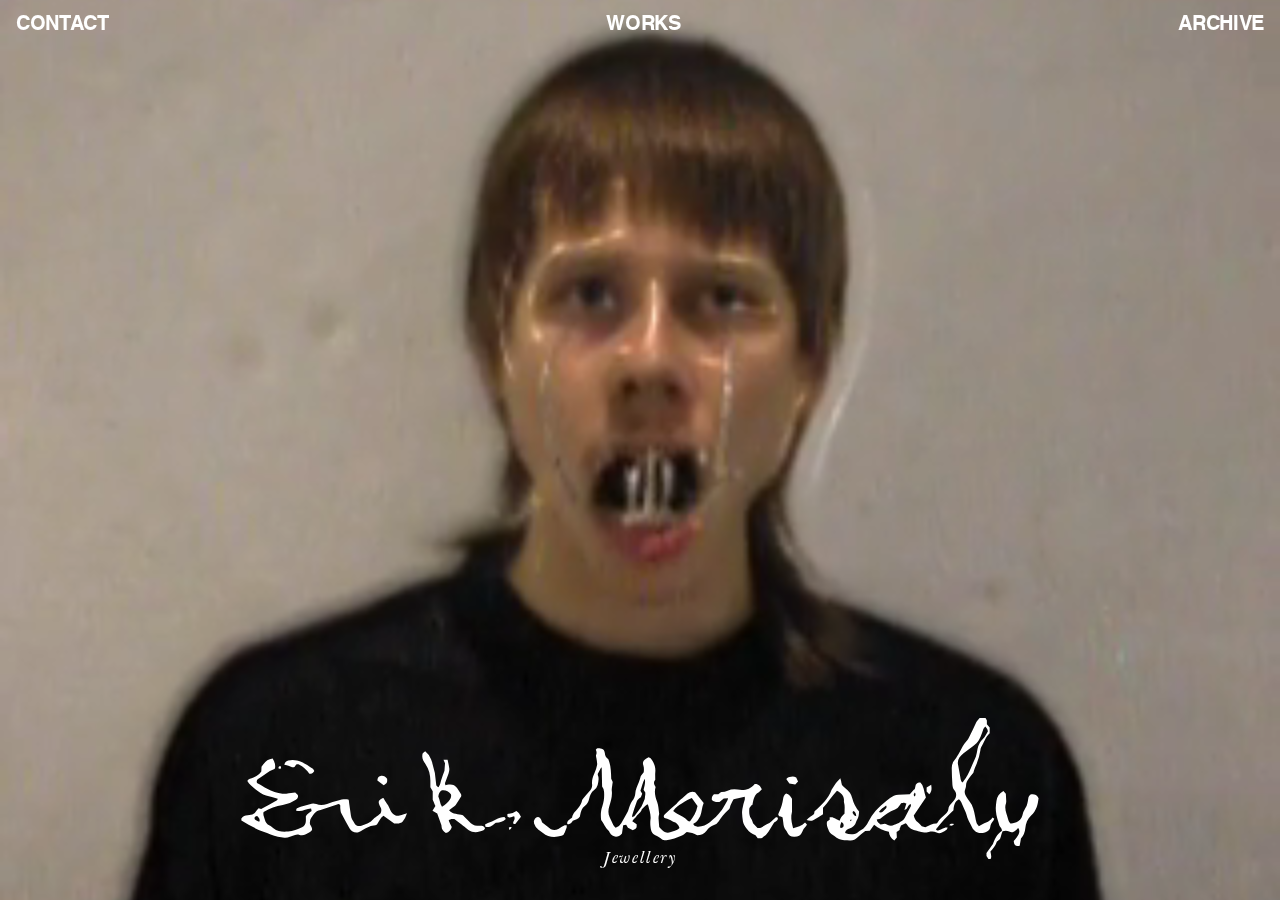
==== index.html @ d6085bef "commit" ====
<!DOCTYPE html>
<html lang="en">
<head>
    <meta charset="UTF-8">
    <meta name="viewport" content="width=device-width, initial-scale=1.0">
    <title>Erik Merisalu</title>
<!--     <script src="../js/landing-page.js" defer></script> -->
    <link rel="stylesheet" type="text/css" href="https://oliverudekyll.github.io/MilieuRakers/css/landingPage-style.css"/>    
</head>
<body>
    <div class="bg-video-container">
        <video autoplay muted loop playsinline id="bg-video">
            <source src="https://oliverudekyll.github.io/MilieuRakers/Images/ErikMerisalu-LandingPage-Video.MOV" type="video/mp4">
        </video>
    </div>

    <div class="nav-bar">
        <div>
            <a href="/Archive/Archive.html">Contact</a>
        </div>
        <div>
            <a href="/Archive/Archive.html">Works</a>
        </div>
        <div>
            <a href="/Archive/Archive.html">Archive</a>
        </div>
    </div>

    <div class="title-container" id="title-container">
        <div class="title-flex">
            <object class="title" data="../Images/ErikMerisalu-Website-LandingPage-Title.svg"></object>
            <p class="subtitle">
                Jewellery
            </p>
        </div>
    </div>


</body>
</html>
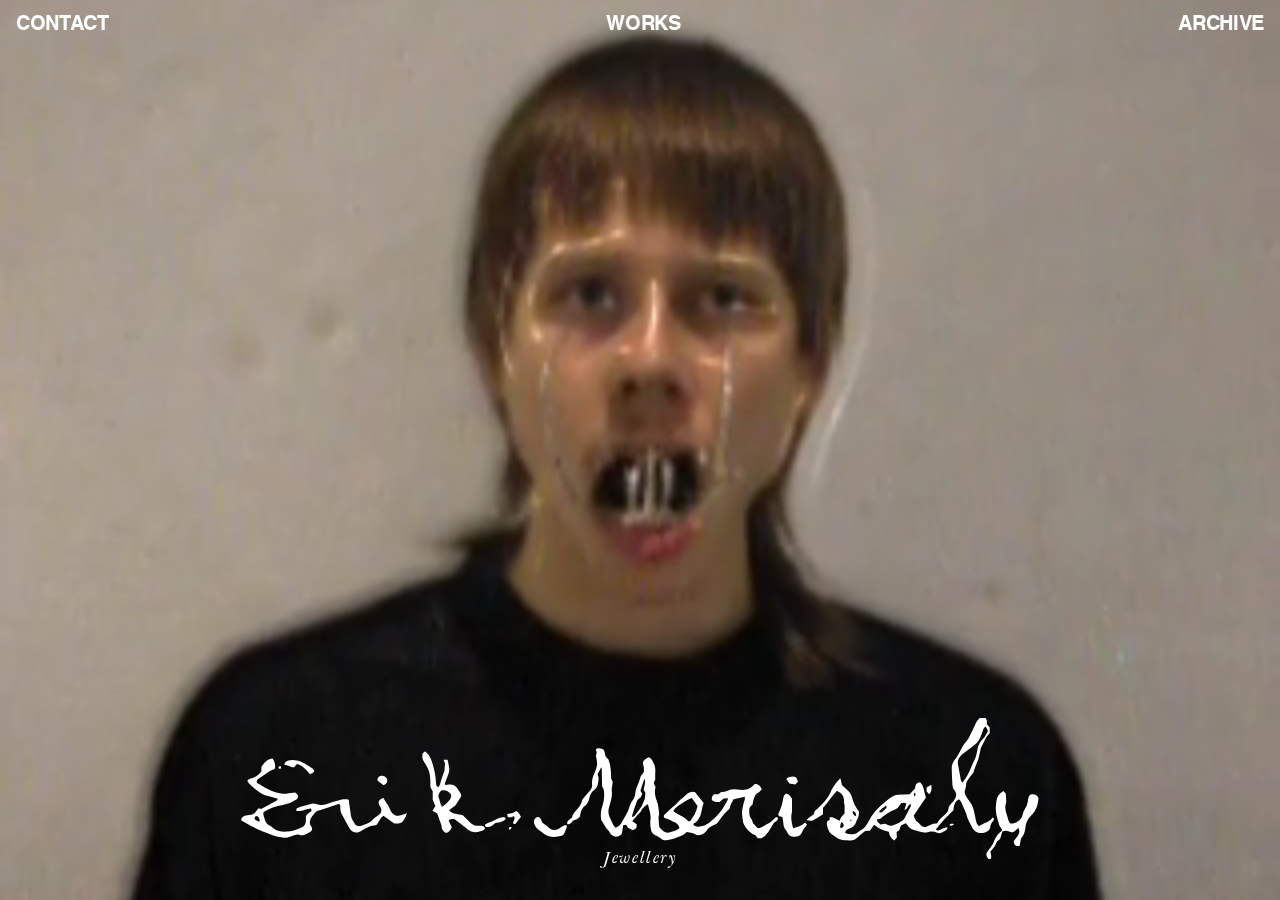
==== commit 4d873883: "svg" ====
--- a/index.html
+++ b/index.html
@@ -28,7 +28,7 @@
 
     <div class="title-container" id="title-container">
         <div class="title-flex">
-            <object class="title" data="../Images/ErikMerisalu-Website-LandingPage-Title.svg"></object>
+            <object class="title" data="https://oliverudekyll.github.io/MilieuRakers/Images/ErikMerisalu-Website-LandingPage-Title.svg"></object>
             <p class="subtitle">
                 Jewellery
             </p>
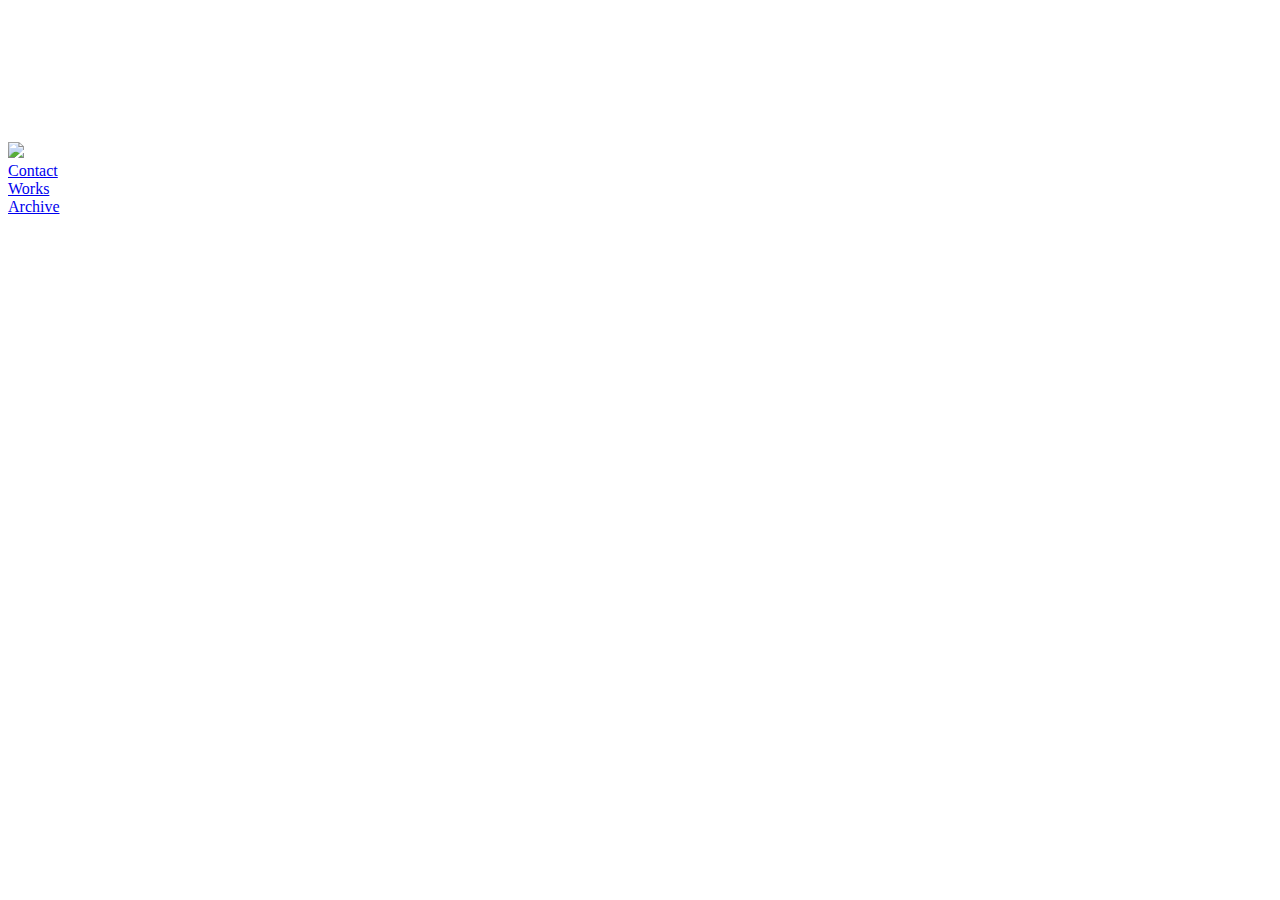
==== commit 3ca660d2: "test" ====
--- a/index.html
+++ b/index.html
@@ -4,34 +4,36 @@
     <meta charset="UTF-8">
     <meta name="viewport" content="width=device-width, initial-scale=1.0">
     <title>Erik Merisalu</title>
-<!--     <script src="../js/landing-page.js" defer></script> -->
-    <link rel="stylesheet" type="text/css" href="https://oliverudekyll.github.io/MilieuRakers/css/landingPage-style.css"/>    
+<!--     <script src="https://oliverudekyll.github.io/milieurakers/js/landing-page.js" defer></script> -->
+    <link rel="stylesheet" type="text/css" href="https://oliverudekyll.github.io/milieurakers/css/landingPage-style.css"/>    
 </head>
 <body>
     <div class="bg-video-container">
+        <img class="interlace" src="https://oliverudekyll.github.io/milieurakers/Images/ErikMerisalu-Website-LandingPage-Interlace.png">
+        <!-- <div class="grey"></div> -->
         <video autoplay muted loop playsinline id="bg-video">
-            <source src="https://oliverudekyll.github.io/MilieuRakers/Images/ErikMerisalu-LandingPage-Video.MOV" type="video/mp4">
+            <source src="https://oliverudekyll.github.io/milieurakers/Images/ErikMerisalu-LandingPage-Video.mov" type="video/mp4">
         </video>
     </div>
 
     <div class="nav-bar">
         <div>
-            <a href="/Archive/Archive.html">Contact</a>
+            <a href="mailto:erik.merisalu@me.com">Contact</a>
         </div>
         <div>
-            <a href="/Archive/Archive.html">Works</a>
+            <a href="https://oliverudekyll.github.io/milieurakers/Works/Works.html">Works</a>
         </div>
         <div>
-            <a href="/Archive/Archive.html">Archive</a>
+            <a href="https://oliverudekyll.github.io/milieurakers/Archive/Archive.html">Archive</a>
         </div>
     </div>
 
     <div class="title-container" id="title-container">
         <div class="title-flex">
-            <object class="title" data="https://oliverudekyll.github.io/MilieuRakers/Images/ErikMerisalu-Website-LandingPage-Title.svg"></object>
-            <p class="subtitle">
+            <object class="title" data="https://oliverudekyll.github.io/milieurakers/Images/ErikMerisalu-Website-LandingPage-Title.svg"></object>
+<!--             <p class="subtitle">
                 Jewellery
-            </p>
+            </p> -->
         </div>
     </div>
 
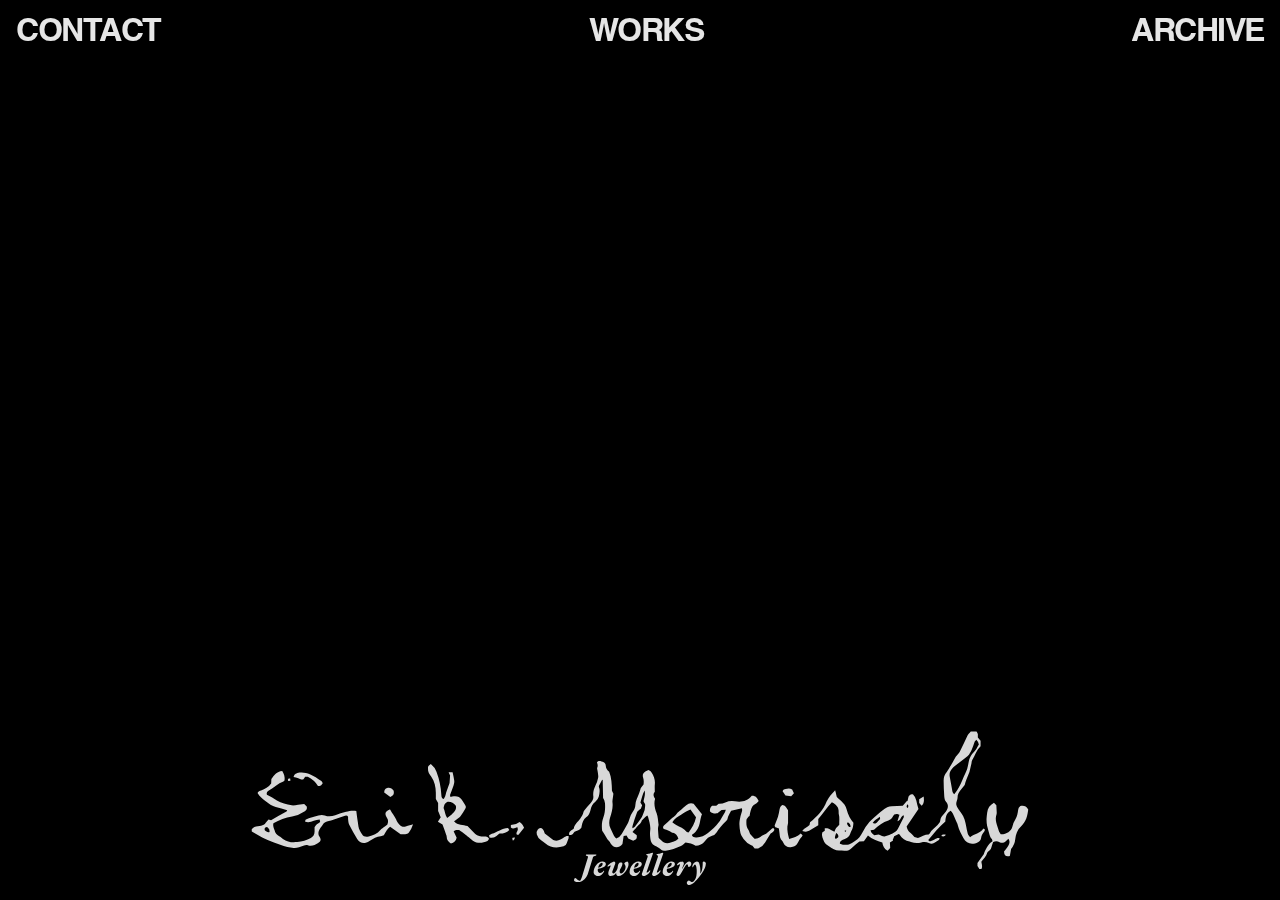
==== commit f2dcdd2d: "test 2" ====
--- a/index.html
+++ b/index.html
@@ -4,15 +4,15 @@
     <meta charset="UTF-8">
     <meta name="viewport" content="width=device-width, initial-scale=1.0">
     <title>Erik Merisalu</title>
-<!--     <script src="https://oliverudekyll.github.io/milieurakers/js/landing-page.js" defer></script> -->
-    <link rel="stylesheet" type="text/css" href="https://oliverudekyll.github.io/milieurakers/css/landingPage-style.css"/>    
+<!--     <script src="https://oliverudekyll.github.io/MilieuRakers/js/landing-page.js" defer></script> -->
+    <link rel="stylesheet" type="text/css" href="https://oliverudekyll.github.io/MilieuRakers/css/landingPage-style.css"/>    
 </head>
 <body>
     <div class="bg-video-container">
-        <img class="interlace" src="https://oliverudekyll.github.io/milieurakers/Images/ErikMerisalu-Website-LandingPage-Interlace.png">
+        <img class="interlace" src="https://oliverudekyll.github.io/MilieuRakers/Images/ErikMerisalu-Website-LandingPage-Interlace.png">
         <!-- <div class="grey"></div> -->
         <video autoplay muted loop playsinline id="bg-video">
-            <source src="https://oliverudekyll.github.io/milieurakers/Images/ErikMerisalu-LandingPage-Video.mov" type="video/mp4">
+            <source src="https://oliverudekyll.github.io/MilieuRakers/Images/ErikMerisalu-LandingPage-Video.mov" type="video/mp4">
         </video>
     </div>
 
@@ -21,16 +21,16 @@
             <a href="mailto:erik.merisalu@me.com">Contact</a>
         </div>
         <div>
-            <a href="https://oliverudekyll.github.io/milieurakers/Works/Works.html">Works</a>
+            <a href="https://oliverudekyll.github.io/MilieuRakers/Works/Works.html">Works</a>
         </div>
         <div>
-            <a href="https://oliverudekyll.github.io/milieurakers/Archive/Archive.html">Archive</a>
+            <a href="https://oliverudekyll.github.io/MilieuRakers/Archive/Archive.html">Archive</a>
         </div>
     </div>
 
     <div class="title-container" id="title-container">
         <div class="title-flex">
-            <object class="title" data="https://oliverudekyll.github.io/milieurakers/Images/ErikMerisalu-Website-LandingPage-Title.svg"></object>
+            <object class="title" data="https://oliverudekyll.github.io/MilieuRakers/Images/ErikMerisalu-Website-LandingPage-Title.svg"></object>
 <!--             <p class="subtitle">
                 Jewellery
             </p> -->
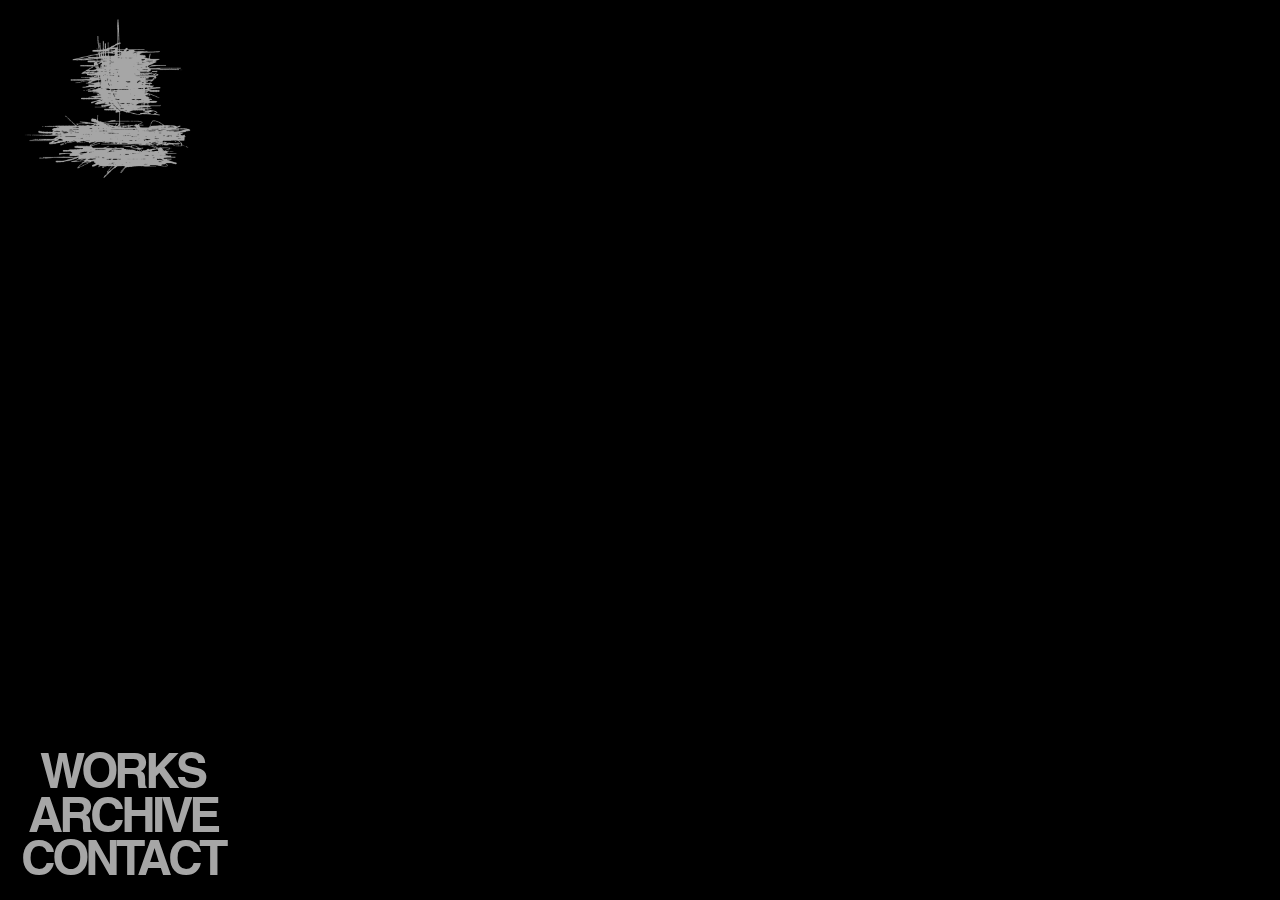
==== commit 3f68fe7b: "commti-new-site" ====
--- a/index.html
+++ b/index.html
@@ -4,39 +4,71 @@
     <meta charset="UTF-8">
     <meta name="viewport" content="width=device-width, initial-scale=1.0">
     <title>Erik Merisalu</title>
-<!--     <script src="https://oliverudekyll.github.io/MilieuRakers/js/landing-page.js" defer></script> -->
-    <link rel="stylesheet" type="text/css" href="https://oliverudekyll.github.io/MilieuRakers/css/landingPage-style.css"/>    
+<!--     <script src="../js/landing-page.js" defer></script> -->
+    <link rel="stylesheet" type="text/css" href="../css/landingPage-style.css"/>  
+    <script src="../js/landing-page.js" defer></script>  
 </head>
 <body>
-    <div class="bg-video-container">
-        <img class="interlace" src="https://oliverudekyll.github.io/MilieuRakers/Images/ErikMerisalu-Website-LandingPage-Interlace.png">
-        <!-- <div class="grey"></div> -->
-        <video autoplay muted loop playsinline id="bg-video">
-            <source src="https://oliverudekyll.github.io/MilieuRakers/Images/ErikMerisalu-LandingPage-Video.mov" type="video/mp4">
-        </video>
+
+<!--     <div class="background">
+        <img src="../Images/ErikMerisalu-LandingPage-Background.jpg">
+    </div>
+ -->
+
+    <div id="intro">
+        <p>
+            Erik Merisalu 
+            <br>
+            <b>Jewellery</b>
+        </p>
     </div>
 
-    <div class="nav-bar">
-        <div>
-            <a href="mailto:erik.merisalu@me.com">Contact</a>
+    <div class="main-container">
+        
+        <div class="sidebar-container-clone">
+            <!-- CLONE -->
         </div>
-        <div>
-            <a href="https://oliverudekyll.github.io/MilieuRakers/Works/Works.html">Works</a>
-        </div>
-        <div>
-            <a href="https://oliverudekyll.github.io/MilieuRakers/Archive/Archive.html">Archive</a>
+
+
+        <div class="video-container">
+            <video autoplay muted loop playsinline id="video">
+                <source src="../Images/ErikMerisalu-LandingPage-Video.mov" type="video/mp4">
+            </video>
+
+            <div id="feed">
+                <div class="empty"></div>
+            </div>
         </div>
     </div>
 
-    <div class="title-container" id="title-container">
-        <div class="title-flex">
-            <object class="title" data="https://oliverudekyll.github.io/MilieuRakers/Images/ErikMerisalu-Website-LandingPage-Title.svg"></object>
-<!--             <p class="subtitle">
-                Jewellery
-            </p> -->
+    <div class="sidebar-container">
+        <div class="logo-wrapper">
+            <img id="logo" src="">
+        </div>
+        
+        <div class="nav-bar">
+            <div>
+                <a id="works">
+                    Works
+                    <img class="hover-image" id="worksOverlay" src="../Images/Hover-Images/1.png">
+                </a>
+            </div>
+            <div>
+                <a href="../Archive/Archive.html">
+                    Archive
+                    <img class="hover-image" src="../Images/Hover-Images/2.png">
+                </a>
+            </div>
+            <div>
+                <a id="contactButton">
+                    Contact
+                    <img class="hover-image" src="../Images/Hover-Images/1.png">
+                </a>
+            </div>
         </div>
     </div>
 
 
+
 </body>
 </html>--- a/css/landingPage-style.css
+++ b/css/landingPage-style.css
@@ -0,0 +1,349 @@
+@font-face {
+    font-family: "Helvetica Bold";
+    src: url(../Fonts/helvetica-bold.woff);
+}
+
+@font-face {
+    font-family: "Baskerville Italic";
+    src: url(../Fonts/Baskerville-Italic.woff);
+}
+
+body {
+    margin: 0;
+
+    background-color: hsl(0, 0%, 0%);
+}
+
+
+
+
+
+div#intro {
+    position: fixed;
+    min-width: 100dvw;
+    min-height: 100dvh;
+    overflow: hidden;
+
+    background-color: black;
+    opacity: 0;
+
+    z-index: 200;
+    transition: opacity 3s ease-in;
+    pointer-events: none;
+}
+
+div#intro p {
+    position: fixed;
+    margin: 0;
+    top: 50%;
+    left: 50%;
+    transform: translate(-50%, -50%);
+
+    font-family: "Helvetica Bold";
+    text-transform: uppercase;
+    font-size: 8rem;
+    line-height: 7rem;
+    letter-spacing: -.6rem;
+    text-align: center;
+    color: hsl(0, 0%, 50%);
+
+    white-space: nowrap;
+}
+
+div#intro p b {
+    text-transform: none;
+}
+
+
+
+
+
+div.background {
+    position: fixed;
+    min-width: 100dvw;
+    min-height: 100dvh;
+    overflow: hidden;
+
+    z-index: -10;
+}
+
+div.background img {
+    height: 100dvh;
+    width: auto;
+    object-fit: fill;
+
+    top: 50%;
+    left: 50%;
+    transform: translate(-50% -50%);
+
+    opacity: .05;
+}
+
+
+
+
+
+div.main-container {
+    position: fixed;
+    width: calc(100dvw - 2rem);
+    height: calc(100dvh - 2rem);
+    padding: 1rem;
+
+    display: flex;
+    justify-content: space-between;
+
+    overflow: auto;
+}
+
+
+/************ FEED *************/
+
+
+#feed {
+    position: absolute;
+    width: 100%;
+    height: calc(100dvh - 2rem);
+
+    display: none;
+    flex-flow: row wrap;
+    justify-content: center;
+    align-items: center;
+}
+
+#feed.active {
+    position: absolute;
+    width: calc(100% - 4rem);
+    height: calc(100dvh - 2rem);
+
+    display: flex;
+    flex-flow: row wrap;
+    justify-content: center;
+    align-items: center;
+    padding: 2rem;
+
+    overflow-x: visible;
+}
+
+div.empty {
+    width: 100%;
+    height: 20vh;
+}
+
+div.article {
+    position: relative;
+    width: auto;
+    display: flex;
+    
+}
+
+div.article img {
+    width: auto;
+    height: 100%;
+    max-height: 40vh;
+    max-width: 25dvw;
+    object-fit: contain;
+    margin: -2rem;
+
+    filter: grayscale(.6) brightness(.6);
+    transition: filter, transform;
+    transition-duration: .3s;
+    transition-timing-function: ease-in-out;
+
+    cursor: zoom-in;
+}
+
+div.article img:hover {
+    filter: grayscale(0) brightness(1) drop-shadow(0px 5px 30px black);
+    transform: scale(1.01);
+}
+
+div.article:hover {
+    z-index: 100;
+}
+
+.quick-view-overlay {
+    position: fixed;
+    top: 0;
+    left: 0;
+    width: 100%;
+    height: 100%;
+    background-color: hsla(0, 0%, 0%, .9);
+    display: flex;
+    justify-content: center;
+    align-items: center;
+    z-index: 999;
+
+    overflow: none;
+    cursor: zoom-out;
+  }
+  
+  .quick-view-image {
+    max-width: 90%;
+    max-height: 90%;
+  }
+
+
+/************ VIDEO *************/
+
+
+div.video-container {
+    position: relative;
+    width: calc(80dvw - 2rem);
+    height: calc(100dvh - 2rem);
+
+    display: flex;
+    justify-content: center;
+    align-items: center;
+}
+
+#video {
+    filter: grayscale(1) brightness(.25);
+    opacity: 1;
+}
+
+
+/************ SIDEBAR ***********/
+
+
+div.sidebar-container-clone {
+    width: calc(16dvw - 2rem);
+    min-width: 20vh;
+    height: calc(100dvh - 2rem);
+
+    display: flex;
+    flex-flow: column;
+    justify-content: space-between;
+    align-items: flex-start;
+}
+
+div.sidebar-container {
+    position: fixed;
+    width: min-content;
+    min-width: none;
+    height: calc(100dvh - 2rem);
+    top: 1rem;
+    left: 2rem;
+
+    display: flex;
+    flex-flow: column;
+    justify-content: space-between;
+    align-items: flex-start;
+}
+
+
+
+
+
+#logo {
+    height: 20vh;
+    filter: invert(.65);
+    transform: scale(1.3);
+}
+
+
+
+
+
+div.nav-bar {
+    position: relative;
+    display: flex;
+    width: 20vh;
+    flex-flow: column;
+    justify-content: center;
+    align-items: center;
+}
+
+div.nav-bar a {
+    font-family: "Helvetica Bold";
+    font-size: 3rem;
+    line-height: 2.7rem;
+    letter-spacing: -0.25rem;
+    text-transform: uppercase;
+    text-decoration: none;
+
+    color: hsl(0, 0%, 65%);
+    transition: -webkit-text-stroke, border-width, border-style, text-decoration;
+    transition-duration: .1s;
+    transition-timing-function: ease-in-out;
+
+    cursor: pointer;
+}
+
+.hover-image {
+    display: none;
+    position: absolute;
+    width: 70%;
+    height: 3rem;
+    left: 50%;
+    translate: -50%;
+    transform: scale(1.6) translateY(-2rem);
+
+    filter: invert(.65);
+}
+
+div.nav-bar a:hover img.hover-image {
+    display: block;
+}
+
+.hover-image.active {
+    display: block;
+}
+
+div.nav-bar a:hover {
+    text-decoration: line-through dotted; 
+    -webkit-text-decoration-line: line-through underline overline; 
+    height: 50px;
+    -webkit-text-stroke: 0px ;
+    color: hsl(0, 0%, 85%);
+}
+
+#worksOverlay.active {
+    display: block;
+}
+
+/* #works.active {
+    text-decoration: line-through underline overline dotted; 
+    -webkit-text-decoration-line: line-through underline overline; 
+    height: 50px;
+    -webkit-text-stroke: 0px;
+    border-width: 10px;
+    border-style: dotted;
+    border-radius: 100%;
+}
+
+#works.active:hover {
+    text-decoration: line-through underline overline dotted; 
+    height: 50px;
+    -webkit-text-stroke: 4px;
+    border-width: 10px;
+    border-style: dotted;
+    border-radius: 100%;
+} */
+
+div.quick-view-contact-container {
+    position: relative;
+    display: flex;
+    flex-flow: column;
+    justify-content: center;
+    align-items: center;
+    row-gap: .5rem;
+}
+
+a.quick-view-contact-buttons {
+    font-family: "Helvetica Bold";
+    font-size: 3rem;
+    line-height: 2.7rem;
+    letter-spacing: -0.25rem;
+    text-transform: uppercase;
+    text-decoration: none;
+
+    color: hsl(0, 0%, 65%);
+    cursor: pointer;
+}
+
+a.quick-view-contact-buttons:hover {
+    text-decoration: line-through dotted; 
+    -webkit-text-decoration-line: line-through underline overline; 
+    -webkit-text-stroke: 0px ;
+    color: hsl(0, 0%, 85%);
+}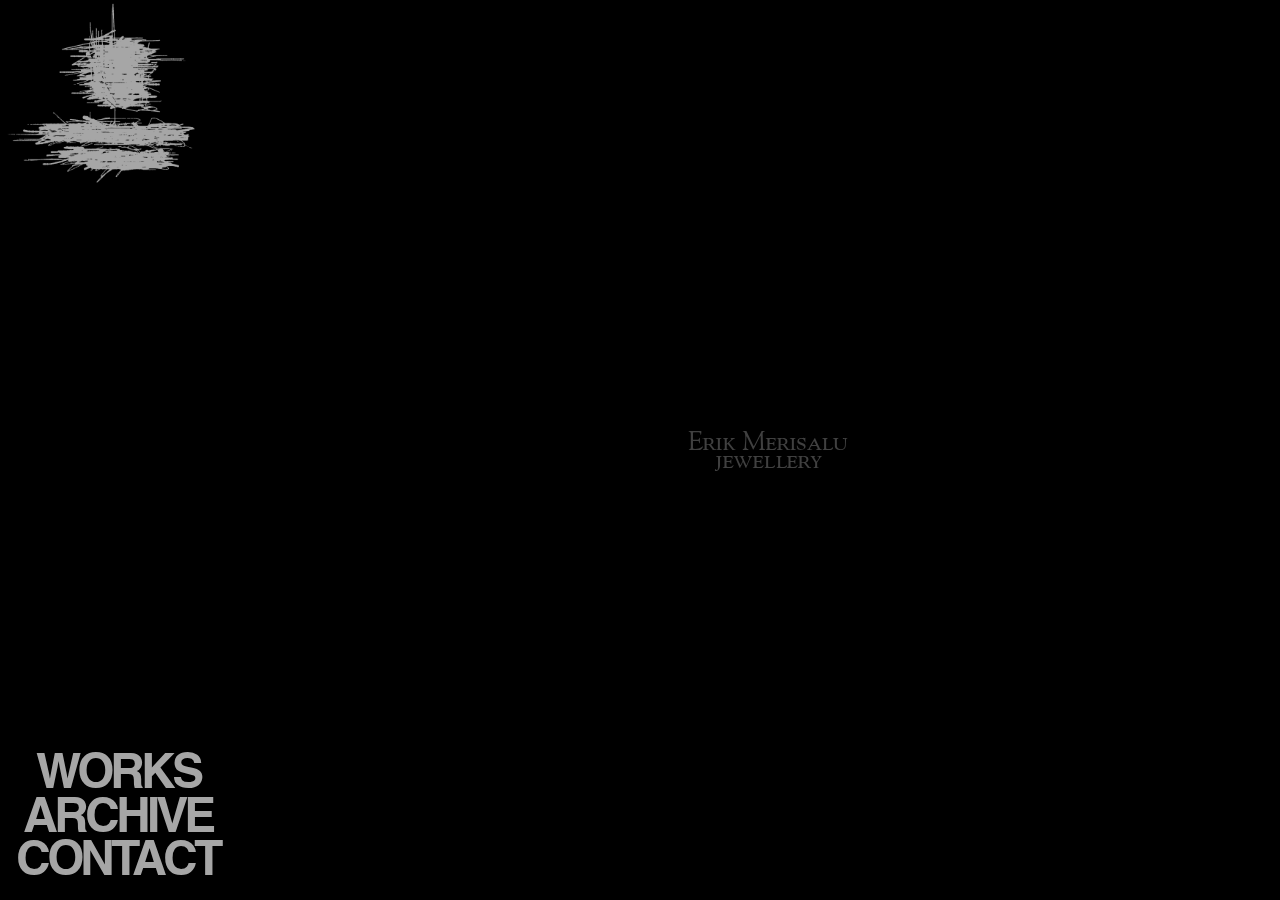
==== commit 3fc75312: "landingpage-mobile" ====
--- a/index.html
+++ b/index.html
@@ -4,25 +4,28 @@
     <meta charset="UTF-8">
     <meta name="viewport" content="width=device-width, initial-scale=1.0">
     <title>Erik Merisalu</title>
-<!--     <script src="../js/landing-page.js" defer></script> -->
-    <link rel="stylesheet" type="text/css" href="../css/landingPage-style.css"/>  
-    <script src="../js/landing-page.js" defer></script>  
+<!--     <script src="https://oliverudekyll.github.io/MilieuRakers/js/landing-page.js" defer></script> -->
+    <link rel="stylesheet" type="text/css" href="https://oliverudekyll.github.io/MilieuRakers/css/landingPage-style.css"/>  
+    <script src="https://oliverudekyll.github.io/MilieuRakers/js/landing-page.js" defer></script>  
 </head>
 <body>
 
 <!--     <div class="background">
-        <img src="../Images/ErikMerisalu-LandingPage-Background.jpg">
+        <img src="https://oliverudekyll.github.io/MilieuRakers/Images/ErikMerisalu-LandingPage-Background.jpg">
     </div>
  -->
 
-    <div id="intro">
+<!--     <div id="intro">
         <p>
             Erik Merisalu 
             <br>
             <b>Jewellery</b>
         </p>
-    </div>
-
+    </div> -->
+    <video autoplay muted loop playsinline id="video">
+        <source src="https://oliverudekyll.github.io/MilieuRakers/Images/ErikMerisalu-LandingPage-Video.mov" type="video/mp4">
+    </video>
+    
     <div class="main-container">
         
         <div class="sidebar-container-clone">
@@ -31,10 +34,12 @@
 
 
         <div class="video-container">
-            <video autoplay muted loop playsinline id="video">
-                <source src="../Images/ErikMerisalu-LandingPage-Video.mov" type="video/mp4">
-            </video>
 
+                <div class="title">
+                    Erik Merisalu
+                    <br>
+                    jewellery
+                </div>
             <div id="feed">
                 <div class="empty"></div>
             </div>
@@ -44,25 +49,26 @@
     <div class="sidebar-container">
         <div class="logo-wrapper">
             <img id="logo" src="">
+
         </div>
         
         <div class="nav-bar">
             <div>
                 <a id="works">
                     Works
-                    <img class="hover-image" id="worksOverlay" src="../Images/Hover-Images/1.png">
+                    <img class="hover-image" id="worksOverlay" src="https://oliverudekyll.github.io/MilieuRakers/Images/Hover-Images/1.png">
                 </a>
             </div>
             <div>
-                <a href="../Archive/Archive.html">
+                <a href="https://oliverudekyll.github.io/MilieuRakers/Archive/Archive.html">
                     Archive
-                    <img class="hover-image" src="../Images/Hover-Images/2.png">
+                    <img class="hover-image" src="https://oliverudekyll.github.io/MilieuRakers/Images/Hover-Images/4.png">
                 </a>
             </div>
             <div>
                 <a id="contactButton">
                     Contact
-                    <img class="hover-image" src="../Images/Hover-Images/1.png">
+                    <img class="hover-image" src="https://oliverudekyll.github.io/MilieuRakers/Images/Hover-Images/2.png">
                 </a>
             </div>
         </div>
